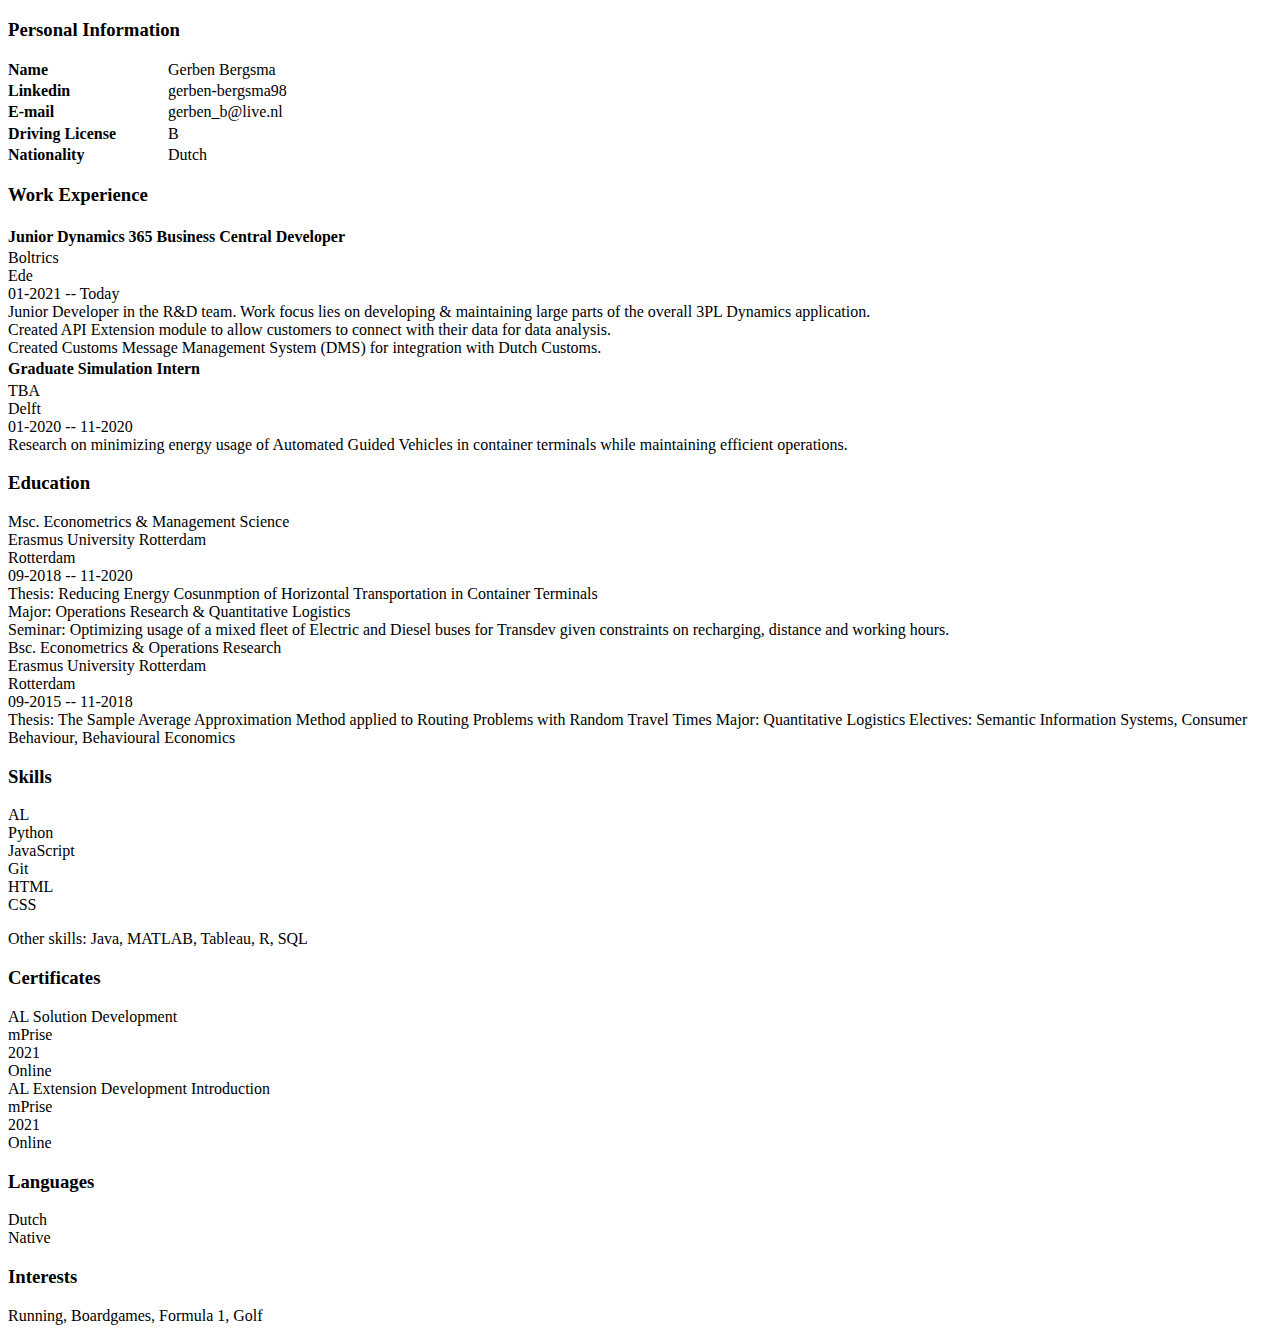
==== resume.html @ 59fb8248 "Changes" ====
<!DOCTYPE html>
<html lang="en">
<head>
    <link rel="stylesheet" href="resume.css">
    <meta charset="UTF-8">
    <meta http-equiv="X-UA-Compatible" content="IE=edge">
    <meta name="viewport" content="width=device-width, initial-scale=1.0">
    <title>Document</title>
</head>
<body>
    <main>
        <section id="personal-information">
            <h3>Personal Information</h3>
            <div class="info-entry">
                <div class="info-title">
                    Name
                </div>
                <div class="info-value">
                    Gerben Bergsma
                </div>
            </div>
            <div class="info-entry">
                <div class="info-title">
                    Linkedin
                </div>
                <div class="info-value">
                    gerben-bergsma98
                </div>
            </div>
            <div class="info-entry">
                <div class="info-title">
                    E-mail
                </div>
                <div class="info-value">
                    gerben_b@live.nl
                </div>
            </div>
            <div class="info-entry">
                <div class="info-title">
                    Driving License
                </div>
                <div class="info-value">
                    B
                </div>
            </div>
            <div class="info-entry">
                <div class="info-title">
                    Nationality
                </div>
                <div class="info-value">
                    Dutch
                </div>
            </div>
        </section>
        <section id="work-experience">
            <h3>Work Experience</h3>
            <div class="job-entry">
                <div class="job-title">
                    Junior Dynamics 365 Business Central Developer
                </div>
                <div class="job-employer">
                    Boltrics
                </div>
                <div class="job-location">
                    Ede
                </div>
                <div class="job-duration">
                    01-2021 -- Today
                </div>
                <div class="job-description">
                    Junior Developer in the R&D team. Work focus lies on developing & maintaining large parts of the overall 3PL Dynamics application.
                    <li>
                        Created API Extension module to allow customers to connect with their data for data analysis.
                    </li>
                    <li>
                        Created Customs Message Management System (DMS) for integration with Dutch Customs.
                    </li>
                </div>
            </div>            
            <div class="job-entry">
                <div class="job-title">
                    Graduate Simulation Intern
                </div>
                <div class="job-employer">
                    TBA
                </div>
                <div class="job-location">
                    Delft
                </div>
                <div class="job-duration">
                    01-2020 -- 11-2020
                </div>
                <div class="job-description">
                    Research on minimizing energy usage of Automated Guided Vehicles in container terminals while maintaining efficient operations.
                </div>
            </div>
        </section>
        <section id="education">
            <h3>Education</h3>
            <div class="education-entry">
                <div class="education-title">
                    Msc. Econometrics & Management Science
                </div>
                <div class="education-provider">
                    Erasmus University Rotterdam
                </div>
                <div class="education-location">
                    Rotterdam
                </div>
                <div class="education-duration">
                    09-2018 -- 11-2020
                </div>
                <div class="education-description">
                    <p>
                        Thesis: Reducing Energy Cosunmption of Horizontal Transportation in Container Terminals
                    </p>
                    <p>
                        Major: Operations Research & Quantitative Logistics
                    </p>
                    <p>
                        Seminar: Optimizing usage of a mixed fleet of Electric and Diesel buses for Transdev given constraints on recharging, distance and working hours.
                    </p>
                </div>
            </div>
            <div class="education-entry">
                <div class="education-title">
                    Bsc. Econometrics & Operations Research
                </div>
                <div class="education-provider">
                    Erasmus University Rotterdam
                </div>
                <div class="education-location">
                    Rotterdam
                </div>
                <div class="education-duration">
                    09-2015 -- 11-2018
                </div>
                <div class="education-description">
                    Thesis: The Sample Average Approximation Method applied to Routing Problems with Random Travel Times
                    Major: Quantitative Logistics
                    Electives: Semantic Information Systems, Consumer Behaviour, Behavioural Economics
                </div>
            </div>
        </section>
        <h3>Skills</h3>
        <section id="skills">
            <li>
                AL
            </li>
            <li>
                Python
            </li>
            <li>
                JavaScript
            </li>
            <li>
                Git
            </li>
            <li>
                HTML
            </li>
            <li>
                CSS
            </li>
            <p>
                Other skills:
                Java, MATLAB, Tableau, R, SQL
            </p>
        </section>
        <section id="certificates">
            <h3>Certificates</h3>
            <div class="certificate-entry">
                <div class="certificate-title">
                    AL Solution Development
                </div>
                <div class="certificate-provider">
                    mPrise
                </div>
                <div class="certificate-date">
                    2021
                </div>
                <div class="certificate-location">
                    Online
                </div>
            </div>
            <div class="certificate-entry">
                <div class="certificate-title">
                    AL Extension Development Introduction
                </div>
                <div class="certificate-provider">
                    mPrise
                </div>
                <div class="certificate-date">
                    2021
                </div>
                <div class="certificate-location">
                    Online
                </div>
            </div>
        </section>
        <section id="languages">
            <h3>Languages</h3>
            <div class="language-entry">
                <div class="language-name">
                    Dutch
                </div>
                <div class="langauge-skill">
                    Native
                </div>
            </div>
        </section>
        <section id="interests">
            <h3>Interests</h3>
            Running, Boardgames, Formula 1, Golf
        </section>
    </main>
</body>
</html>
---- resume.css ----
.info-entry {
  display: flex;
  padding: 0.1em 0px;
}

.info-title {
  font-weight: bold;
  width: 10rem;
  text-align: left;
}

.info-value {
  text-align: left;
}

.job-entry {
  display: flex;
  flex-direction: column;
}

.job-title {
  font-weight: bold;
  padding: 0.2em 0;
}

.education-description > p {
  padding: 0;
  margin: 0;
}
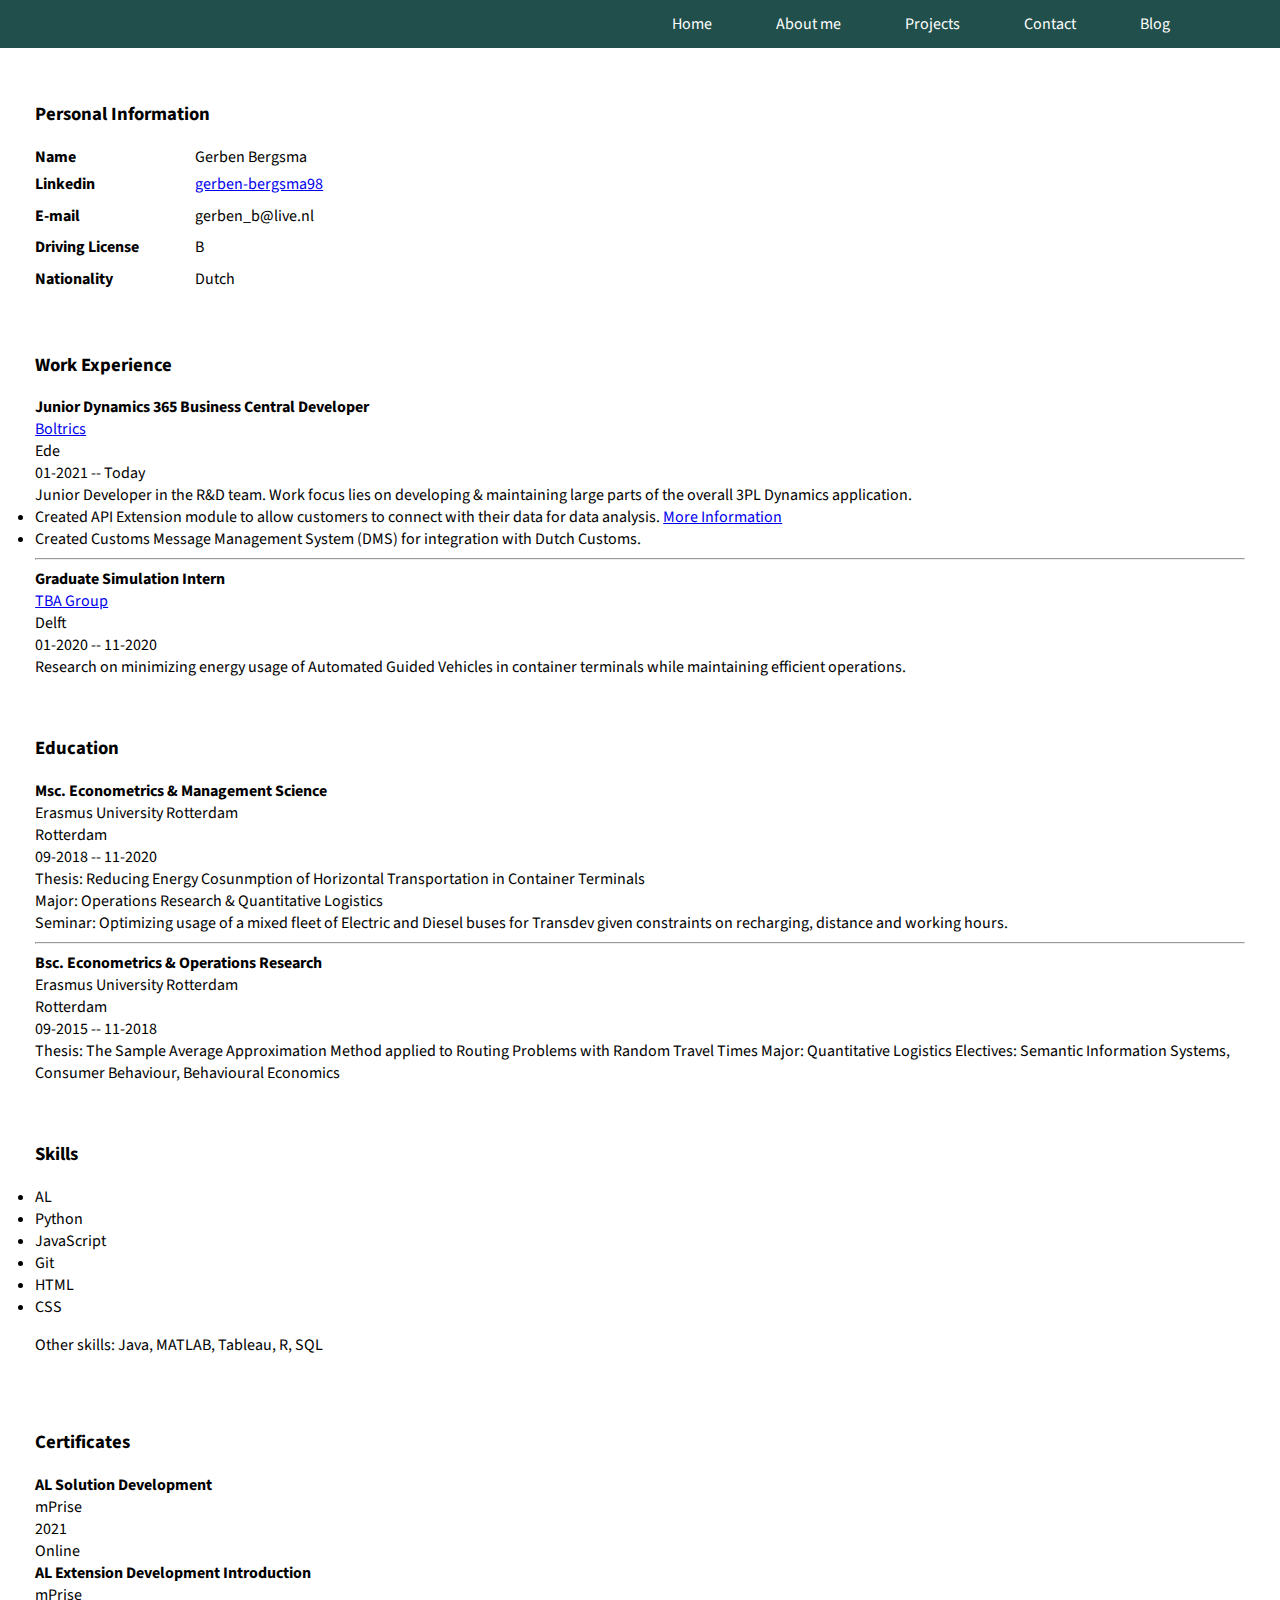
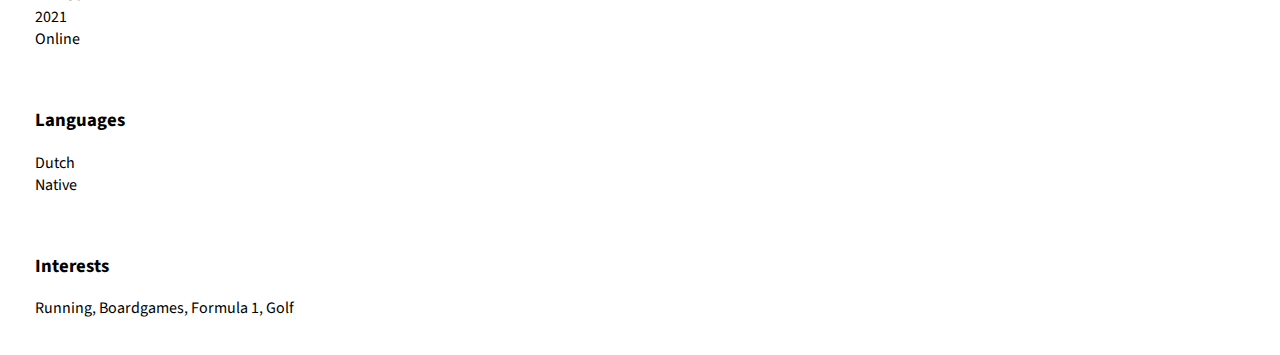
==== commit 1c023d90: "some work" ====
--- a/resume.html
+++ b/resume.html
@@ -1,14 +1,29 @@
 <!DOCTYPE html>
 <html lang="en">
 <head>
+    <link rel="preconnect" href="https://fonts.googleapis.com">
+    <link rel="preconnect" href="https://fonts.gstatic.com" crossorigin>
+    <link href="https://fonts.googleapis.com/css2?family=Source+Sans+Pro&display=swap" rel="stylesheet">
+    <link rel="stylesheet" href="index.css">
     <link rel="stylesheet" href="resume.css">
     <meta charset="UTF-8">
     <meta http-equiv="X-UA-Compatible" content="IE=edge">
     <meta name="viewport" content="width=device-width, initial-scale=1.0">
-    <title>Document</title>
+    <title>Resume</title>
 </head>
 <body>
-    <main>
+    <main id="root">
+        <nav>
+            <div class="nav-bar">
+                <ul>
+                    <li class="nav-li"><a href="index.html">Home</a></li>
+                    <li class="nav-li"><a href="resume.html">About me</a></li>
+                    <li class="nav-li"><a href="projects.html">Projects</a></li>
+                    <li class="nav-li"><a href="contact.html">Contact</a></li>
+                    <li class="nav-li"><a href="blog.html">Blog</a></li>
+                </ul>
+            </div>
+        </nav>
         <section id="personal-information">
             <h3>Personal Information</h3>
             <div class="info-entry">
@@ -24,7 +39,7 @@
                     Linkedin
                 </div>
                 <div class="info-value">
-                    gerben-bergsma98
+                    <a href="https://www.linkedin.com/in/gerben-bergsma98/">gerben-bergsma98</a>
                 </div>
             </div>
             <div class="info-entry">
@@ -59,7 +74,7 @@
                     Junior Dynamics 365 Business Central Developer
                 </div>
                 <div class="job-employer">
-                    Boltrics
+                    <a href="https://www.boltrics.com">Boltrics</a>
                 </div>
                 <div class="job-location">
                     Ede
@@ -70,19 +85,20 @@
                 <div class="job-description">
                     Junior Developer in the R&D team. Work focus lies on developing & maintaining large parts of the overall 3PL Dynamics application.
                     <li>
-                        Created API Extension module to allow customers to connect with their data for data analysis.
+                        Created API Extension module to allow customers to connect with their data for data analysis. <a href="./projects/boltrics_api.html">More Information</a>
                     </li>
                     <li>
                         Created Customs Message Management System (DMS) for integration with Dutch Customs.
                     </li>
                 </div>
-            </div>            
+            </div>     
+            <hr>       
             <div class="job-entry">
                 <div class="job-title">
                     Graduate Simulation Intern
                 </div>
                 <div class="job-employer">
-                    TBA
+                    <a href="https://tba.group/en">TBA Group</a>
                 </div>
                 <div class="job-location">
                     Delft
@@ -122,6 +138,7 @@
                     </p>
                 </div>
             </div>
+            <hr>
             <div class="education-entry">
                 <div class="education-title">
                     Bsc. Econometrics & Operations Research
@@ -142,8 +159,8 @@
                 </div>
             </div>
         </section>
-        <h3>Skills</h3>
         <section id="skills">
+            <h3>Skills</h3>
             <li>
                 AL
             </li>
--- a/index.css
+++ b/index.css
@@ -0,0 +1,37 @@
+html {
+  font-family: "Source Sans Pro", sans-serif;
+}
+
+body {
+  margin: 0;
+}
+
+div[class*="-title"] {
+  font-weight: bold;
+}
+
+.nav-bar ul {
+  list-style-type: none;
+  overflow: hidden;
+  margin: 0;
+  padding: 0;
+  padding-left: 50%;
+  background-color: #214f4b;
+}
+
+.nav-bar ul li {
+  float: left;
+}
+
+.nav-li,
+.nav-li a {
+  text-decoration: none;
+  display: block;
+  text-align: center;
+  color: white;
+  padding: 0.4em 1em;
+}
+
+.nav-li:hover {
+  background-color: #64403E;
+}
--- a/resume.css
+++ b/resume.css
@@ -1,10 +1,26 @@
+#personal-information,
+#education,
+#work-experience,
+#skills,
+#certificates,
+#languages,
+#interests {
+  border-radius: 4px;
+  padding: 0.2em 0.2em;
+  margin: 2em;
+}
+
 .info-entry {
   display: flex;
-  padding: 0.1em 0px;
+  padding: 0;
+}
+
+#personal-information > .info-entry ~ .info-entry {
+  display: flex;
+  padding: 0.3em 0;
 }
 
 .info-title {
-  font-weight: bold;
   width: 10rem;
   text-align: left;
 }
@@ -18,12 +34,7 @@
   flex-direction: column;
 }
 
-.job-title {
-  font-weight: bold;
-  padding: 0.2em 0;
-}
-
-.education-description > p {
+.education-description p {
   padding: 0;
   margin: 0;
 }
